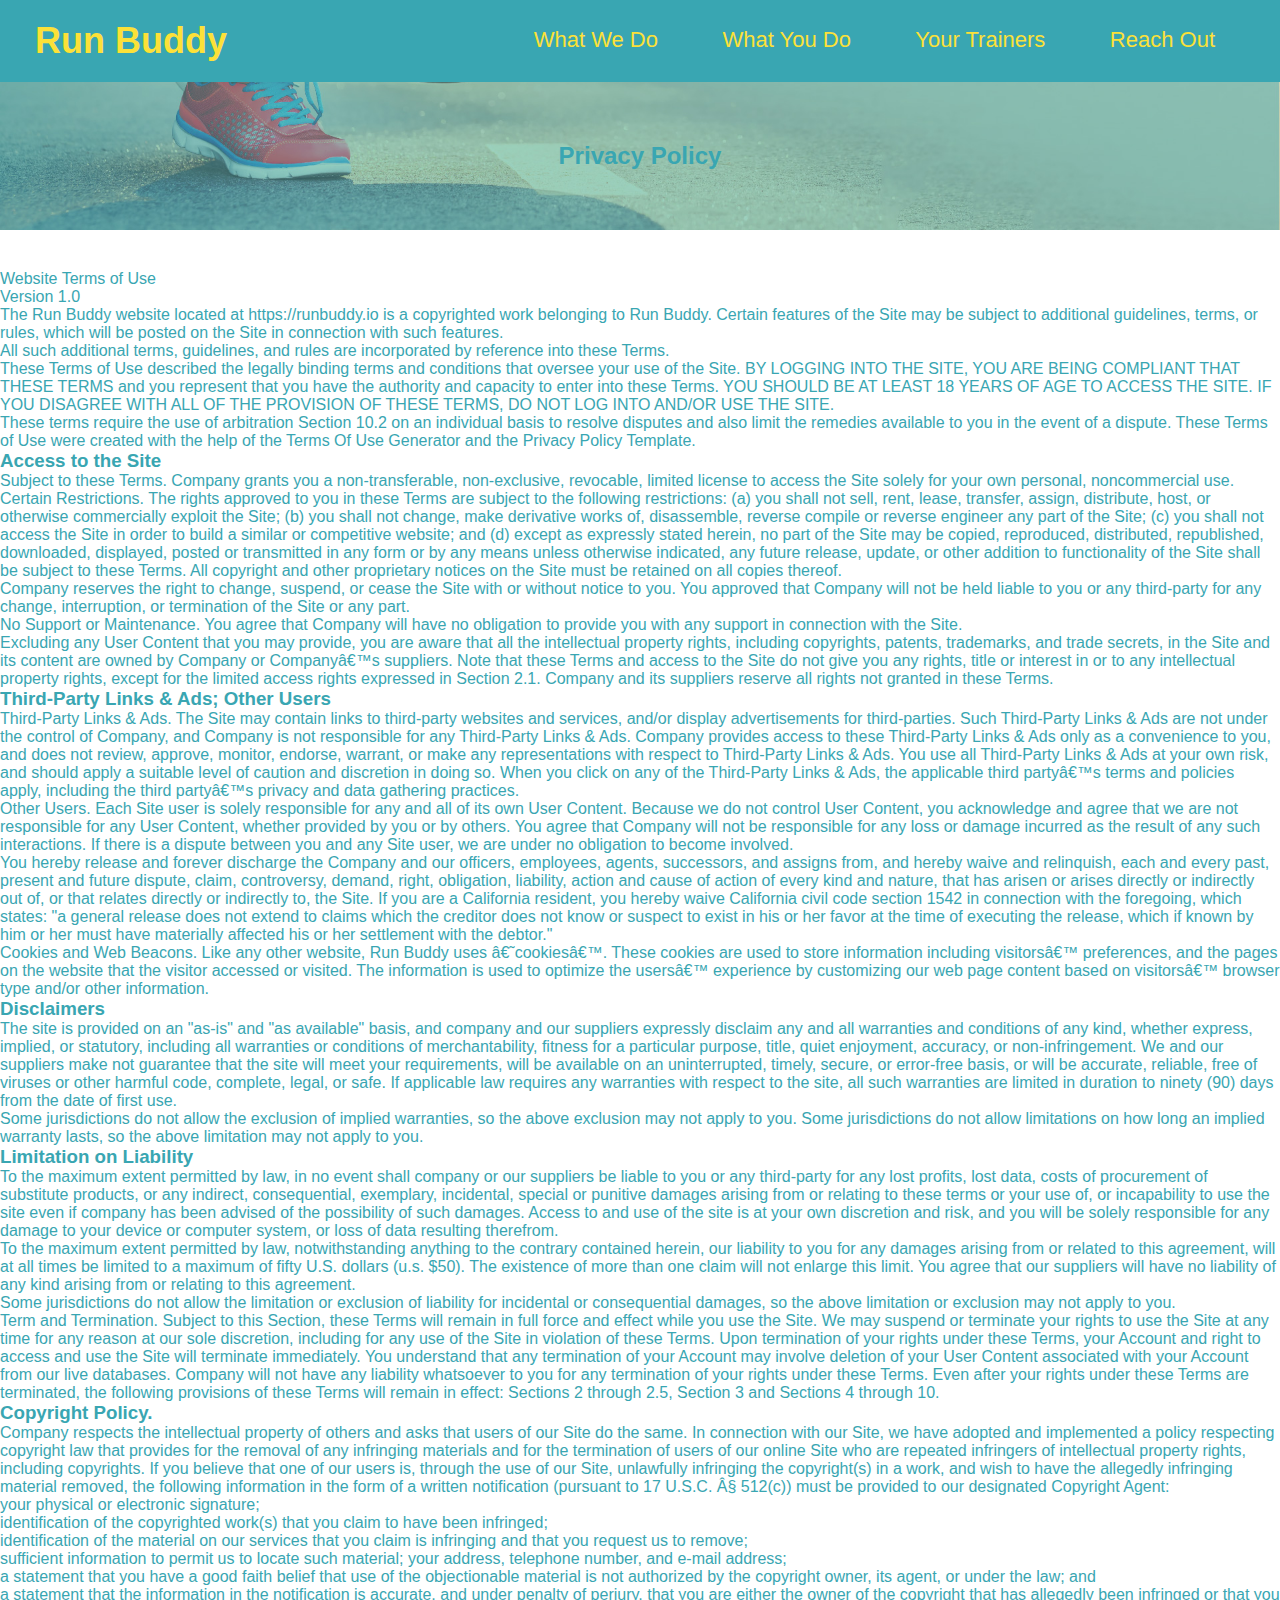
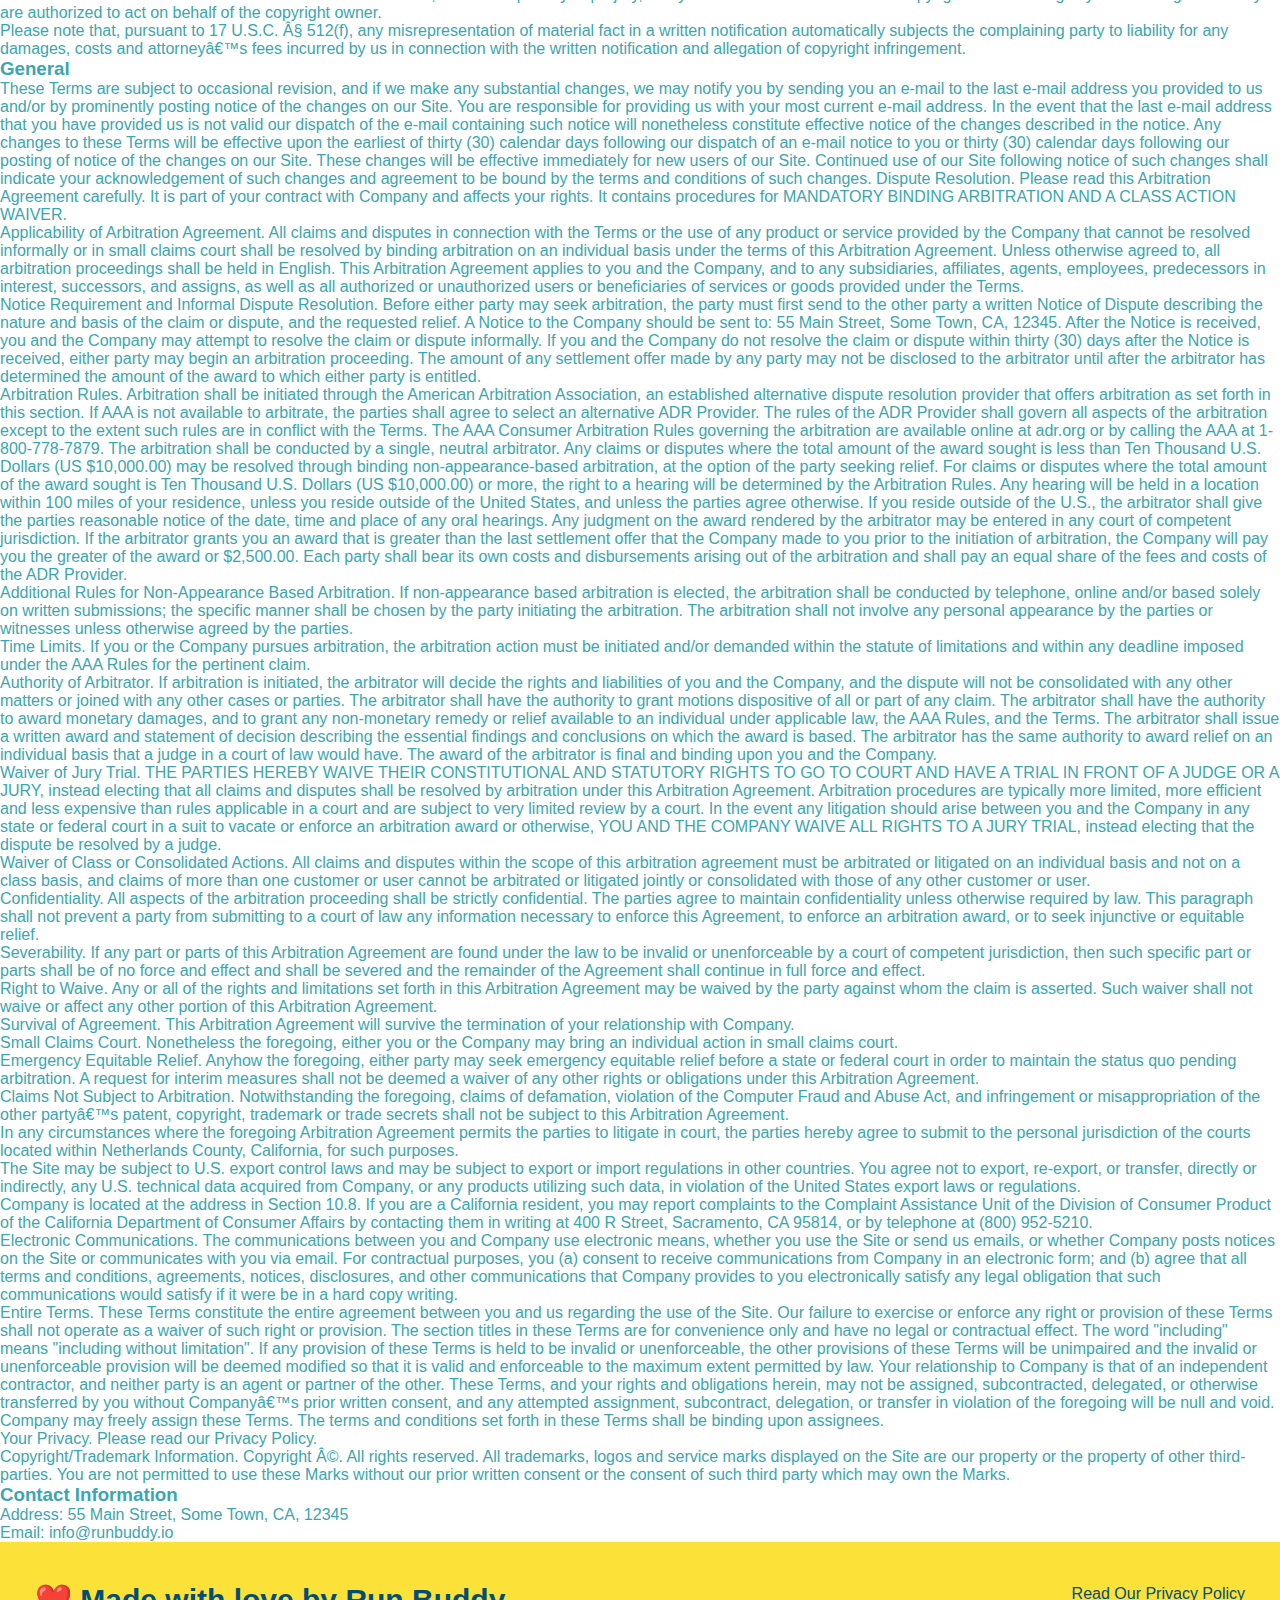
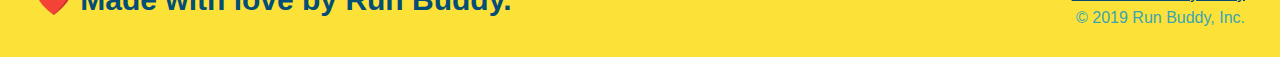
==== privacy-policy.html @ c0515776 "privavcy Policy" ====
<!DOCTYPE html>
<html lang="en">
    <head>
        <meta charset="UTF-8" />
        <title>Privavcy Policy - Run Buddy</title>
        <link rel="stylesheet" href="./assets/css/style.css" />
        
        <link rel="stylesheet" href="./assets/css/secondary-styles.css" />
    </head>
    <body>
    </body>
    <!-- navigation -->
    <header>     
        <h1>
          <a href="/">Run Buddy</a>
        </h1>
        <nav>
    <!-- Unordered list element-->
          <ul>
      <!-- List item element-->
            <li>
        <!--Anchor element -->
              <a href="./index.html#what-we-do">What We Do</a>
            </li>
            <li>
              <a href="./index.html#what-we-do">What You Do</a> 
            </li>
            <li>
               <a href="./index.html#what-we-do">Your Trainers</a> 
            </li>
             <li>
                <a href="./index.html#what-we-do">Reach Out</a> 
            </li>
          </ul>    
        </nav>
        <!-- footer -->
        </header>
        <section class="hero">
            <h2 class="page-title">
                Privacy Policy
            </h2>

        </section> 
        <article class="secondary-content">
            <p>
                Website Terms of Use
              </p>
        
              <p>
                Version 1.0
              </p>
        
              <p>
                The Run Buddy website located at https://runbuddy.io is a copyrighted work belonging to Run Buddy. Certain
                features of the Site may be subject to additional guidelines, terms, or rules, which will be posted on the Site
                in connection with such features.
              </p>
        
              <p>
                All such additional terms, guidelines, and rules are incorporated by reference into these Terms.
              </p>
        
              <p>
                These Terms of Use described the legally binding terms and conditions that oversee your use of the Site. BY
                LOGGING INTO THE SITE, YOU ARE BEING COMPLIANT THAT THESE TERMS and you represent that you have the authority
                and capacity to enter into these Terms. YOU SHOULD BE AT LEAST 18 YEARS OF AGE TO ACCESS THE SITE. IF YOU
                DISAGREE WITH ALL OF THE PROVISION OF THESE TERMS, DO NOT LOG INTO AND/OR USE THE SITE.
              </p>
        
              <p>
                These terms require the use of arbitration Section 10.2 on an individual basis to resolve disputes and also
                limit the remedies available to you in the event of a dispute. These Terms of Use were created with the help of
                the Terms Of Use Generator and the Privacy Policy Template.
              </p>
        
              <h3>
                Access to the Site
              </h3>
        
              <p>
                Subject to these Terms. Company grants you a non-transferable, non-exclusive, revocable, limited license to
                access the Site solely for your own personal, noncommercial use.
              </p>
        
              <p>
                Certain Restrictions. The rights approved to you in these Terms are subject to the following restrictions: (a)
                you shall not sell, rent, lease, transfer, assign, distribute, host, or otherwise commercially exploit the Site;
                (b) you shall not change, make derivative works of, disassemble, reverse compile or reverse engineer any part of
                the Site; (c) you shall not access the Site in order to build a similar or competitive website; and (d) except
                as expressly stated herein, no part of the Site may be copied, reproduced, distributed, republished, downloaded,
                displayed, posted or transmitted in any form or by any means unless otherwise indicated, any future release,
                update, or other addition to functionality of the Site shall be subject to these Terms. All copyright and other
                proprietary notices on the Site must be retained on all copies thereof.
              </p>
        
              <p>
                Company reserves the right to change, suspend, or cease the Site with or without notice to you. You approved
                that Company will not be held liable to you or any third-party for any change, interruption, or termination of
                the Site or any part.
              </p>
        
              <p>
                No Support or Maintenance. You agree that Company will have no obligation to provide you with any support in
                connection with the Site.
              </p>
        
              <p>
                Excluding any User Content that you may provide, you are aware that all the intellectual property rights,
                including copyrights, patents, trademarks, and trade secrets, in the Site and its content are owned by Company
                or Companyâ€™s suppliers. Note that these Terms and access to the Site do not give you any rights, title or
                interest in or to any intellectual property rights, except for the limited access rights expressed in Section
                2.1. Company and its suppliers reserve all rights not granted in these Terms.
              </p>
        
              <h3>
                Third-Party Links & Ads; Other Users
              </h3>
        
              <p>
                Third-Party Links & Ads. The Site may contain links to third-party websites and services, and/or display
                advertisements for third-parties. Such Third-Party Links & Ads are not under the control of Company, and Company
                is not responsible for any Third-Party Links & Ads. Company provides access to these Third-Party Links & Ads
                only as a convenience to you, and does not review, approve, monitor, endorse, warrant, or make any
                representations with respect to Third-Party Links & Ads. You use all Third-Party Links & Ads at your own risk,
                and should apply a suitable level of caution and discretion in doing so. When you click on any of the
                Third-Party Links & Ads, the applicable third partyâ€™s terms and policies apply, including the third partyâ€™s
                privacy and data gathering practices.
              </p>
        
              <p>
                Other Users. Each Site user is solely responsible for any and all of its own User Content. Because we do not
                control User Content, you acknowledge and agree that we are not responsible for any User Content, whether
                provided by you or by others. You agree that Company will not be responsible for any loss or damage incurred as
                the result of any such interactions. If there is a dispute between you and any Site user, we are under no
                obligation to become involved.
              </p>
        
              <p>
                You hereby release and forever discharge the Company and our officers, employees, agents, successors, and
                assigns from, and hereby waive and relinquish, each and every past, present and future dispute, claim,
                controversy, demand, right, obligation, liability, action and cause of action of every kind and nature, that has
                arisen or arises directly or indirectly out of, or that relates directly or indirectly to, the Site. If you are
                a California resident, you hereby waive California civil code section 1542 in connection with the foregoing,
                which states: "a general release does not extend to claims which the creditor does not know or suspect to exist
                in his or her favor at the time of executing the release, which if known by him or her must have materially
                affected his or her settlement with the debtor."
              </p>
        
              <p>
                Cookies and Web Beacons. Like any other website, Run Buddy uses â€˜cookiesâ€™. These cookies are used to store
                information including visitorsâ€™ preferences, and the pages on the website that the visitor accessed or visited.
                The information is used to optimize the usersâ€™ experience by customizing our web page content based on visitorsâ€™
                browser type and/or other information.
              </p>
        
              <h3>
                Disclaimers
              </h3>
        
              <p>
                The site is provided on an "as-is" and "as available" basis, and company and our suppliers expressly disclaim
                any and all warranties and conditions of any kind, whether express, implied, or statutory, including all
                warranties or conditions of merchantability, fitness for a particular purpose, title, quiet enjoyment, accuracy,
                or non-infringement. We and our suppliers make not guarantee that the site will meet your requirements, will be
                available on an uninterrupted, timely, secure, or error-free basis, or will be accurate, reliable, free of
                viruses or other harmful code, complete, legal, or safe. If applicable law requires any warranties with respect
                to the site, all such warranties are limited in duration to ninety (90) days from the date of first use.
              </p>
        
              <p>
                Some jurisdictions do not allow the exclusion of implied warranties, so the above exclusion may not apply to
                you. Some jurisdictions do not allow limitations on how long an implied warranty lasts, so the above limitation
                may not apply to you.
              </p>
        
              <h3>
                Limitation on Liability
              </h3>
        
              <p>
                To the maximum extent permitted by law, in no event shall company or our suppliers be liable to you or any
                third-party for any lost profits, lost data, costs of procurement of substitute products, or any indirect,
                consequential, exemplary, incidental, special or punitive damages arising from or relating to these terms or
                your use of, or incapability to use the site even if company has been advised of the possibility of such
                damages. Access to and use of the site is at your own discretion and risk, and you will be solely responsible
                for any damage to your device or computer system, or loss of data resulting therefrom.
              </p>
        
              <p>
                To the maximum extent permitted by law, notwithstanding anything to the contrary contained herein, our liability
                to you for any damages arising from or related to this agreement, will at all times be limited to a maximum of
                fifty U.S. dollars (u.s. $50). The existence of more than one claim will not enlarge this limit. You agree that
                our suppliers will have no liability of any kind arising from or relating to this agreement.
              </p>
        
              <p>
                Some jurisdictions do not allow the limitation or exclusion of liability for incidental or consequential
                damages, so the above limitation or exclusion may not apply to you.
              </p>
        
              <p>
                Term and Termination. Subject to this Section, these Terms will remain in full force and effect while you use
                the Site. We may suspend or terminate your rights to use the Site at any time for any reason at our sole
                discretion, including for any use of the Site in violation of these Terms. Upon termination of your rights under
                these Terms, your Account and right to access and use the Site will terminate immediately. You understand that
                any termination of your Account may involve deletion of your User Content associated with your Account from our
                live databases. Company will not have any liability whatsoever to you for any termination of your rights under
                these Terms. Even after your rights under these Terms are terminated, the following provisions of these Terms
                will remain in effect: Sections 2 through 2.5, Section 3 and Sections 4 through 10.
              </p>
        
              <h3>
                Copyright Policy.
              </h3>
        
              <p>
                Company respects the intellectual property of others and asks that users of our Site do the same. In connection
                with our Site, we have adopted and implemented a policy respecting copyright law that provides for the removal
                of any infringing materials and for the termination of users of our online Site who are repeated infringers of
                intellectual property rights, including copyrights. If you believe that one of our users is, through the use of
                our Site, unlawfully infringing the copyright(s) in a work, and wish to have the allegedly infringing material
                removed, the following information in the form of a written notification (pursuant to 17 U.S.C. Â§ 512(c)) must
                be provided to our designated Copyright Agent:
              </p>
        
              <ul>
                <li>
                  your physical or electronic signature;
                </li>
                <li>
                  identification of the copyrighted work(s) that you claim to have been infringed;
                </li>
                <li>
                  identification of the material on our services that you claim is infringing and that you request us to remove;
                </li>
                <li>
                  sufficient information to permit us to locate such material; your address, telephone number, and e-mail
                  address;
                </li>
                <li>
                  a statement that you have a good faith belief that use of the objectionable material is not authorized by the
                  copyright owner, its agent, or under the law; and
                </li>
                <li>
                  a statement that the information in the notification is accurate, and under penalty of perjury, that you are
                  either the owner of the copyright that has allegedly been infringed or that you are authorized to act on
                  behalf of the copyright owner.
                </li>
              </ul>
        
              <p>
                Please note that, pursuant to 17 U.S.C. Â§ 512(f), any misrepresentation of material fact in a written
                notification automatically subjects the complaining party to liability for any damages, costs and attorneyâ€™s
                fees incurred by us in connection with the written notification and allegation of copyright infringement.
              </p>
        
              <h3>
                General
              </h3>
        
              <p>
                These Terms are subject to occasional revision, and if we make any substantial changes, we may notify you by
                sending you an e-mail to the last e-mail address you provided to us and/or by prominently posting notice of the
                changes on our Site. You are responsible for providing us with your most current e-mail address. In the event
                that the last e-mail address that you have provided us is not valid our dispatch of the e-mail containing such
                notice will nonetheless constitute effective notice of the changes described in the notice. Any changes to these
                Terms will be effective upon the earliest of thirty (30) calendar days following our dispatch of an e-mail
                notice to you or thirty (30) calendar days following our posting of notice of the changes on our Site. These
                changes will be effective immediately for new users of our Site. Continued use of our Site following notice of
                such changes shall indicate your acknowledgement of such changes and agreement to be bound by the terms and
                conditions of such changes. Dispute Resolution. Please read this Arbitration Agreement carefully. It is part of
                your contract with Company and affects your rights. It contains procedures for MANDATORY BINDING ARBITRATION AND
                A CLASS ACTION WAIVER.
              </p>
        
              <p>
                Applicability of Arbitration Agreement. All claims and disputes in connection with the Terms or the use of any
                product or service provided by the Company that cannot be resolved informally or in small claims court shall be
                resolved by binding arbitration on an individual basis under the terms of this Arbitration Agreement. Unless
                otherwise agreed to, all arbitration proceedings shall be held in English. This Arbitration Agreement applies to
                you and the Company, and to any subsidiaries, affiliates, agents, employees, predecessors in interest,
                successors, and assigns, as well as all authorized or unauthorized users or beneficiaries of services or goods
                provided under the Terms.
              </p>
        
              <p>
                Notice Requirement and Informal Dispute Resolution. Before either party may seek arbitration, the party must
                first send to the other party a written Notice of Dispute describing the nature and basis of the claim or
                dispute, and the requested relief. A Notice to the Company should be sent to: 55 Main Street, Some Town, CA,
                12345. After the Notice is received, you and the Company may attempt to resolve the claim or dispute informally.
                If you and the Company do not resolve the claim or dispute within thirty (30) days after the Notice is received,
                either party may begin an arbitration proceeding. The amount of any settlement offer made by any party may not
                be disclosed to the arbitrator until after the arbitrator has determined the amount of the award to which either
                party is entitled.
              </p>
        
              <p>
                Arbitration Rules. Arbitration shall be initiated through the American Arbitration Association, an established
                alternative dispute resolution provider that offers arbitration as set forth in this section. If AAA is not
                available to arbitrate, the parties shall agree to select an alternative ADR Provider. The rules of the ADR
                Provider shall govern all aspects of the arbitration except to the extent such rules are in conflict with the
                Terms. The AAA Consumer Arbitration Rules governing the arbitration are available online at adr.org or by
                calling the AAA at 1-800-778-7879. The arbitration shall be conducted by a single, neutral arbitrator. Any
                claims or disputes where the total amount of the award sought is less than Ten Thousand U.S. Dollars (US
                $10,000.00) may be resolved through binding non-appearance-based arbitration, at the option of the party seeking
                relief. For claims or disputes where the total amount of the award sought is Ten Thousand U.S. Dollars (US
                $10,000.00) or more, the right to a hearing will be determined by the Arbitration Rules. Any hearing will be
                held in a location within 100 miles of your residence, unless you reside outside of the United States, and
                unless the parties agree otherwise. If you reside outside of the U.S., the arbitrator shall give the parties
                reasonable notice of the date, time and place of any oral hearings. Any judgment on the award rendered by the
                arbitrator may be entered in any court of competent jurisdiction. If the arbitrator grants you an award that is
                greater than the last settlement offer that the Company made to you prior to the initiation of arbitration, the
                Company will pay you the greater of the award or $2,500.00. Each party shall bear its own costs and
                disbursements arising out of the arbitration and shall pay an equal share of the fees and costs of the ADR
                Provider.
              </p>
        
              <p>
                Additional Rules for Non-Appearance Based Arbitration. If non-appearance based arbitration is elected, the
                arbitration shall be conducted by telephone, online and/or based solely on written submissions; the specific
                manner shall be chosen by the party initiating the arbitration. The arbitration shall not involve any personal
                appearance by the parties or witnesses unless otherwise agreed by the parties.
              </p>
        
              <p>
                Time Limits. If you or the Company pursues arbitration, the arbitration action must be initiated and/or demanded
                within the statute of limitations and within any deadline imposed under the AAA Rules for the pertinent claim.
              </p>
        
              <p>
                Authority of Arbitrator. If arbitration is initiated, the arbitrator will decide the rights and liabilities of
                you and the Company, and the dispute will not be consolidated with any other matters or joined with any other
                cases or parties. The arbitrator shall have the authority to grant motions dispositive of all or part of any
                claim. The arbitrator shall have the authority to award monetary damages, and to grant any non-monetary remedy
                or relief available to an individual under applicable law, the AAA Rules, and the Terms. The arbitrator shall
                issue a written award and statement of decision describing the essential findings and conclusions on which the
                award is based. The arbitrator has the same authority to award relief on an individual basis that a judge in a
                court of law would have. The award of the arbitrator is final and binding upon you and the Company.
              </p>
        
              <p>
                Waiver of Jury Trial. THE PARTIES HEREBY WAIVE THEIR CONSTITUTIONAL AND STATUTORY RIGHTS TO GO TO COURT AND HAVE
                A TRIAL IN FRONT OF A JUDGE OR A JURY, instead electing that all claims and disputes shall be resolved by
                arbitration under this Arbitration Agreement. Arbitration procedures are typically more limited, more efficient
                and less expensive than rules applicable in a court and are subject to very limited review by a court. In the
                event any litigation should arise between you and the Company in any state or federal court in a suit to vacate
                or enforce an arbitration award or otherwise, YOU AND THE COMPANY WAIVE ALL RIGHTS TO A JURY TRIAL, instead
                electing that the dispute be resolved by a judge.
              </p>
        
              <p>
                Waiver of Class or Consolidated Actions. All claims and disputes within the scope of this arbitration agreement
                must be arbitrated or litigated on an individual basis and not on a class basis, and claims of more than one
                customer or user cannot be arbitrated or litigated jointly or consolidated with those of any other customer or
                user.
              </p>
        
              <p>
                Confidentiality. All aspects of the arbitration proceeding shall be strictly confidential. The parties agree to
                maintain confidentiality unless otherwise required by law. This paragraph shall not prevent a party from
                submitting to a court of law any information necessary to enforce this Agreement, to enforce an arbitration
                award, or to seek injunctive or equitable relief.
              </p>
        
              <p>
                Severability. If any part or parts of this Arbitration Agreement are found under the law to be invalid or
                unenforceable by a court of competent jurisdiction, then such specific part or parts shall be of no force and
                effect and shall be severed and the remainder of the Agreement shall continue in full force and effect.
              </p>
        
              <p>
                Right to Waive. Any or all of the rights and limitations set forth in this Arbitration Agreement may be waived
                by the party against whom the claim is asserted. Such waiver shall not waive or affect any other portion of this
                Arbitration Agreement.
              </p>
        
              <p>
                Survival of Agreement. This Arbitration Agreement will survive the termination of your relationship with
                Company.
              </p>
        
              <p>
                Small Claims Court. Nonetheless the foregoing, either you or the Company may bring an individual action in small
                claims court.
              </p>
        
              <p>
                Emergency Equitable Relief. Anyhow the foregoing, either party may seek emergency equitable relief before a
                state or federal court in order to maintain the status quo pending arbitration. A request for interim measures
                shall not be deemed a waiver of any other rights or obligations under this Arbitration Agreement.
              </p>
        
              <p>
                Claims Not Subject to Arbitration. Notwithstanding the foregoing, claims of defamation, violation of the
                Computer Fraud and Abuse Act, and infringement or misappropriation of the other partyâ€™s patent, copyright,
                trademark or trade secrets shall not be subject to this Arbitration Agreement.
              </p>
        
              <p>
                In any circumstances where the foregoing Arbitration Agreement permits the parties to litigate in court, the
                parties hereby agree to submit to the personal jurisdiction of the courts located within Netherlands County,
                California, for such purposes.
              </p>
        
              <p>
                The Site may be subject to U.S. export control laws and may be subject to export or import regulations in other
                countries. You agree not to export, re-export, or transfer, directly or indirectly, any U.S. technical data
                acquired from Company, or any products utilizing such data, in violation of the United States export laws or
                regulations.
              </p>
        
              <p>
                Company is located at the address in Section 10.8. If you are a California resident, you may report complaints
                to the Complaint Assistance Unit of the Division of Consumer Product of the California Department of Consumer
                Affairs by contacting them in writing at 400 R Street, Sacramento, CA 95814, or by telephone at (800) 952-5210.
              </p>
        
              <p>
                Electronic Communications. The communications between you and Company use electronic means, whether you use the
                Site or send us emails, or whether Company posts notices on the Site or communicates with you via email. For
                contractual purposes, you (a) consent to receive communications from Company in an electronic form; and (b)
                agree that all terms and conditions, agreements, notices, disclosures, and other communications that Company
                provides to you electronically satisfy any legal obligation that such communications would satisfy if it were be
                in a hard copy writing.
              </p>
        
              <p>
                Entire Terms. These Terms constitute the entire agreement between you and us regarding the use of the Site. Our
                failure to exercise or enforce any right or provision of these Terms shall not operate as a waiver of such right
                or provision. The section titles in these Terms are for convenience only and have no legal or contractual
                effect. The word "including" means "including without limitation". If any provision of these Terms is held to be
                invalid or unenforceable, the other provisions of these Terms will be unimpaired and the invalid or
                unenforceable provision will be deemed modified so that it is valid and enforceable to the maximum extent
                permitted by law. Your relationship to Company is that of an independent contractor, and neither party is an
                agent or partner of the other. These Terms, and your rights and obligations herein, may not be assigned,
                subcontracted, delegated, or otherwise transferred by you without Companyâ€™s prior written consent, and any
                attempted assignment, subcontract, delegation, or transfer in violation of the foregoing will be null and void.
                Company may freely assign these Terms. The terms and conditions set forth in these Terms shall be binding upon
                assignees.
              </p>
        
              <p>
                Your Privacy. Please read our Privacy Policy.
              </p>
        
              <p>
                Copyright/Trademark Information. Copyright Â©. All rights reserved. All trademarks, logos and service marks
                displayed on the Site are our property or the property of other third-parties. You are not permitted to use
                these Marks without our prior written consent or the consent of such third party which may own the Marks.
              </p>
        
              <h3>
                Contact Information
              </h3>
        
              <p>
                Address: 55 Main Street, Some Town, CA, 12345
              </p>
        
              <p>
                Email: info@runbuddy.io
              </p>
        

        </article>   
        <footer>
            <h2>❤️ Made with love by Run Buddy.</h2>
            <div>
            <a href="#">Read Our Privacy Policy</a><br />
            &copy; 2019 Run Buddy, Inc.
            </div>  
        </footer>
</html>
---- assets/css/style.css ----
* {
    margin: 0;
    padding: 0;
    box-sizing: border-box;
}

body {
    /* more on this crazy alphanumerical value in a minute! */
    color: #39a6b2;
    font-family: Helvetica, Arial, sans-serif;
}
header {
    padding: 20px 35px;
    background-color: #39a6b2
}
header h1 {
    font-weight: bold;
    font-size: 36px;
    color: #fce138;
    margin: 0;
    display: inline;
}

header a {
    text-decoration: none;
    color: #fce138;
}
header nav {
    float: right;
    margin: 7px 0;
}
header nav ul li {
    display: inline;
}
header nav ul li a {
    margin: 0 30px;
    font-weight: lighter;
    font-size: 22px;
}
footer {
    background: #fce138;
    width: 100%;
    padding: 40px 35px;
}
footer h2 {
    display: inline;
    color: #024e76;
    font-size: 30px;
    margin: 0;
}
footer div {
    float: right;
    line-height: 1.5;
    text-align: right;
}
footer a {
    color: #024e76;
}
section {
    padding: 60px;
}
/* Hero Style Start */
.hero {
    background-image: url("../images/hero-bg.jpg");
    height: 600px;
    background-size:  cover;
    background-position:  center;
    position: relative;
}
.hero-form {
    background-color: #fce138;
    padding: 20px;
    width: 500px;
    color: #024e76;
    border: solid 3px #024e76;
    position: absolute;
    bottom: 120px;
    right: 140px;
}
.hero-form h3 {
    font-size: 24px;
    margin: 0;
}
.hero-form p {
    margin: 5px 0 15px 0;
}

.form-input {
    border: 1px solid #024e76;
    display: block;
    padding: 7px 15px;
    font-size: 16px;
    color: #025e76;
    width: 100%;
    margin-bottom: 15px;
}
.hero-form label {
    margin: 0px;
}
.hero-form button {
    color: #fce138;
    background-color: #024e76;
    border: none;
    padding: 10px 20px;
    font-size: 16px;
  }
  /* HERO STYLES END */
  .intro {
      text-align: center;
  }
  .intro h2 {
    font-size: 55px;
    color: #024e76;
    margin-bottom: 35px;
    padding: 0 100px 20px 100px;
    border-bottom: 3px solid;
    border-color: #fce138;
    display: inline-block;
  }
  .steps {
    text-align: center;
    background: #fce138;
  }
  .steps div {
      margin-bottom: 80px;
  }

  .steps img {
      width: 15%;
      margin: 10px 0;
  }

  .steps h3 {
      color: #024e76;
      font-size: 46px;
      margin-top: 10px;
  }

  .steps p {
      color: #39a6b2;
      font-size: 23px;
  }

  .steps span {
    font-size: 38px;
  }
  .section-title {
    font-size: 55px;
    color: #024e76;
    margin-bottom: 35px;
    padding: 0 100px 20px 100px;
    display: inline-block;
    border-bottom: 3px solid;
  }
  
  .primary-border {
    border-color: #fce138;
  }
  
  .secondary-border {
    border-color: #39a6b2;
  }
  .trainers {
    text-align: center;
  }
  .trainer {
    width: 900px;
    margin: 0 auto 30px auto;
    background: #024e76;
    color: #fce138;
    overflow: auto;
  }
  .trainer img {
    width: 35%;
    float: left;
  }
  
  .trainer-bio {
    padding: 35px;
    float: left;
    width: 65%;
  }
  .text-left {
    text-align: left;
  }
  
  .text-right {
    text-align: right;
  }
  .trainer-bio h3 {
    font-size: 32px;
    margin-bottom: 8px;
  }
  
  .trainer-bio h4 {
    font-weight: lighter;
    font-size: 26px;
    margin-bottom: 25px;
  }
  
  .trainer-bio p {
    font-size: 17px;
    line-height: 1.3;
  }
  /* REACH OUT STYLES START */
  .contact {
    text-align: center;
    background: #024e76;
  }
  .contact h2 {
      color: #fce138
  }
  .contact-info iframe {
      width: 400px;
      height: 400px;
  }
  .contact-info div {
      width: 410ox;
      display: inline-block;
      vertical-align: top;
      text-align: left;
      margin: 30px 0 0 60px;
      color: white;
  }
  .contact-info h3 {
      color: #fce138;
      font-size: 32px;
  }

  .contact-info p, .contact-info address {
      margin: 20px 0;
      line-height: 1.5;
      font-size: 20px;
      font-style: normal;
  }

  .contact-info a {
      color: #fce138;
  }
  /* REACH OUT STYLES END */
---- assets/css/secondary-styles.css ----
.hero {
    background-position: bottom;
    height: auto;
    text-align: center;
    margin-bottom: 40px;
  }
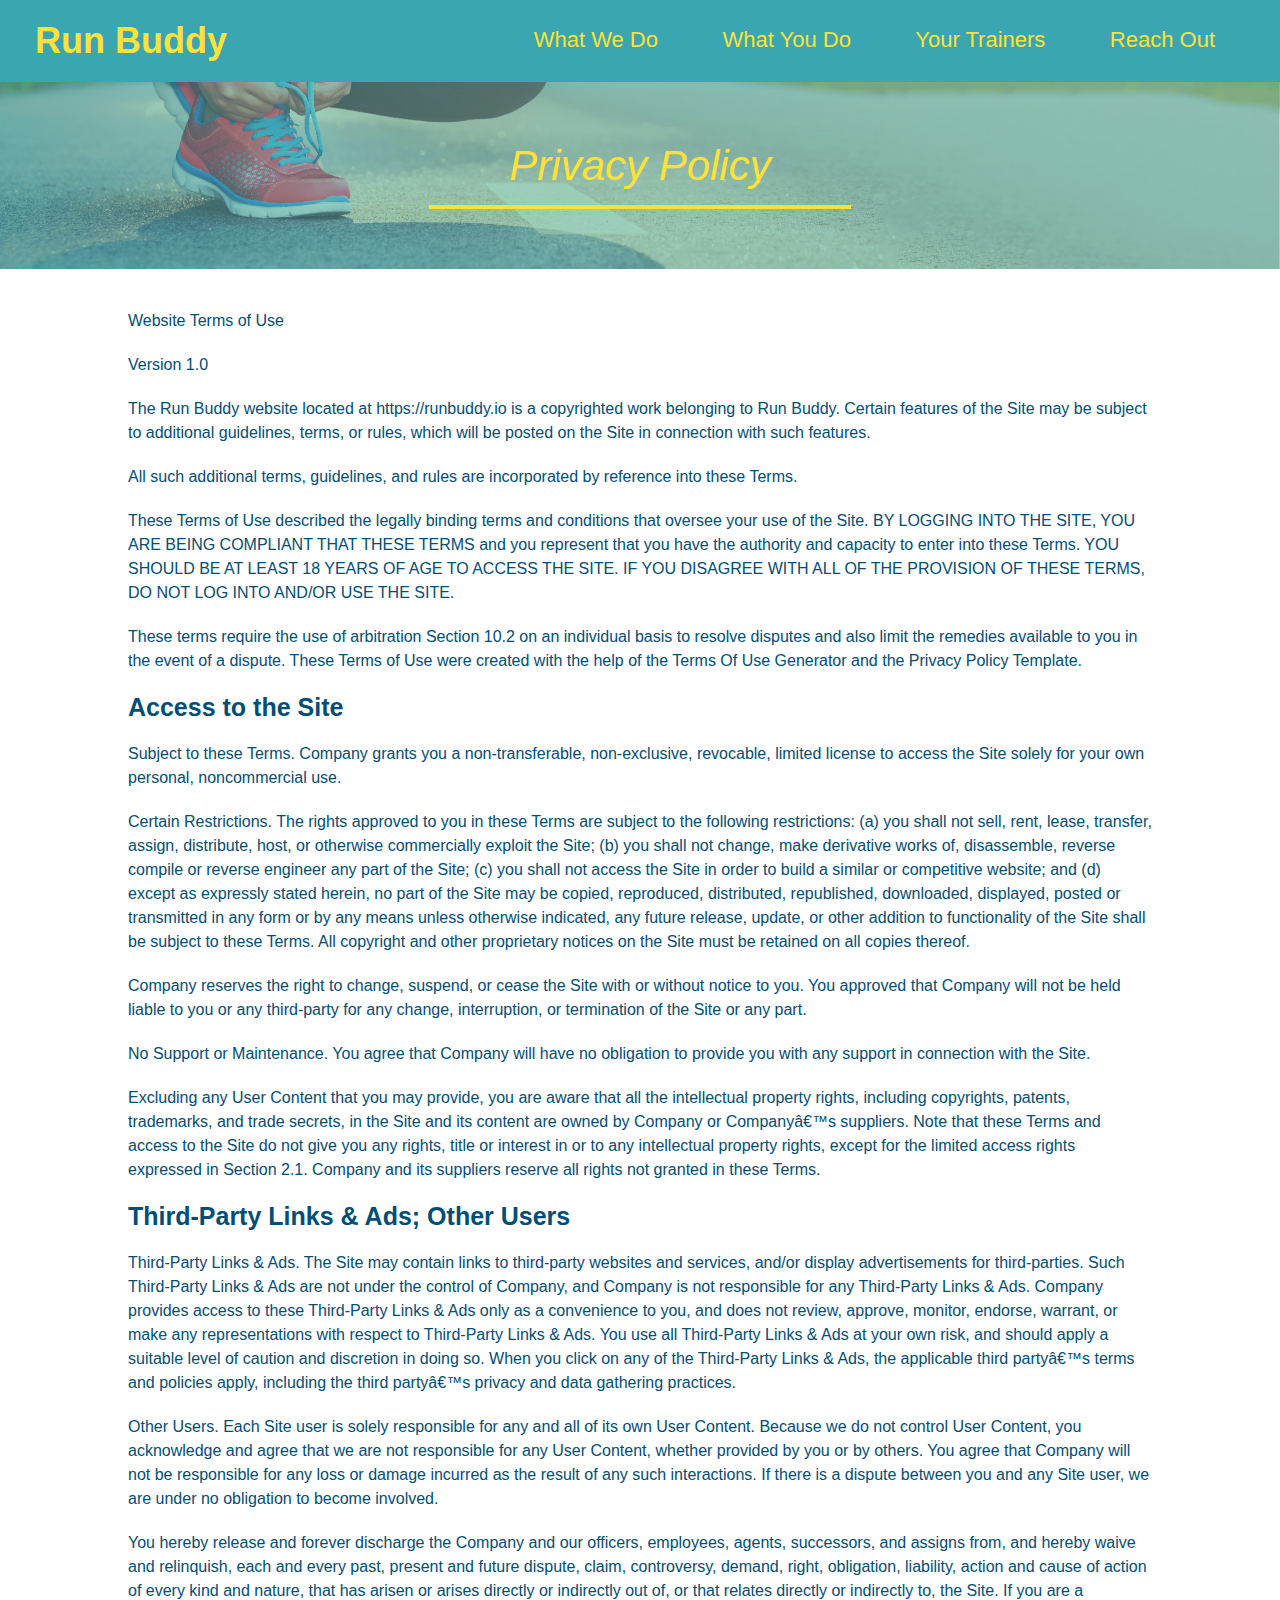
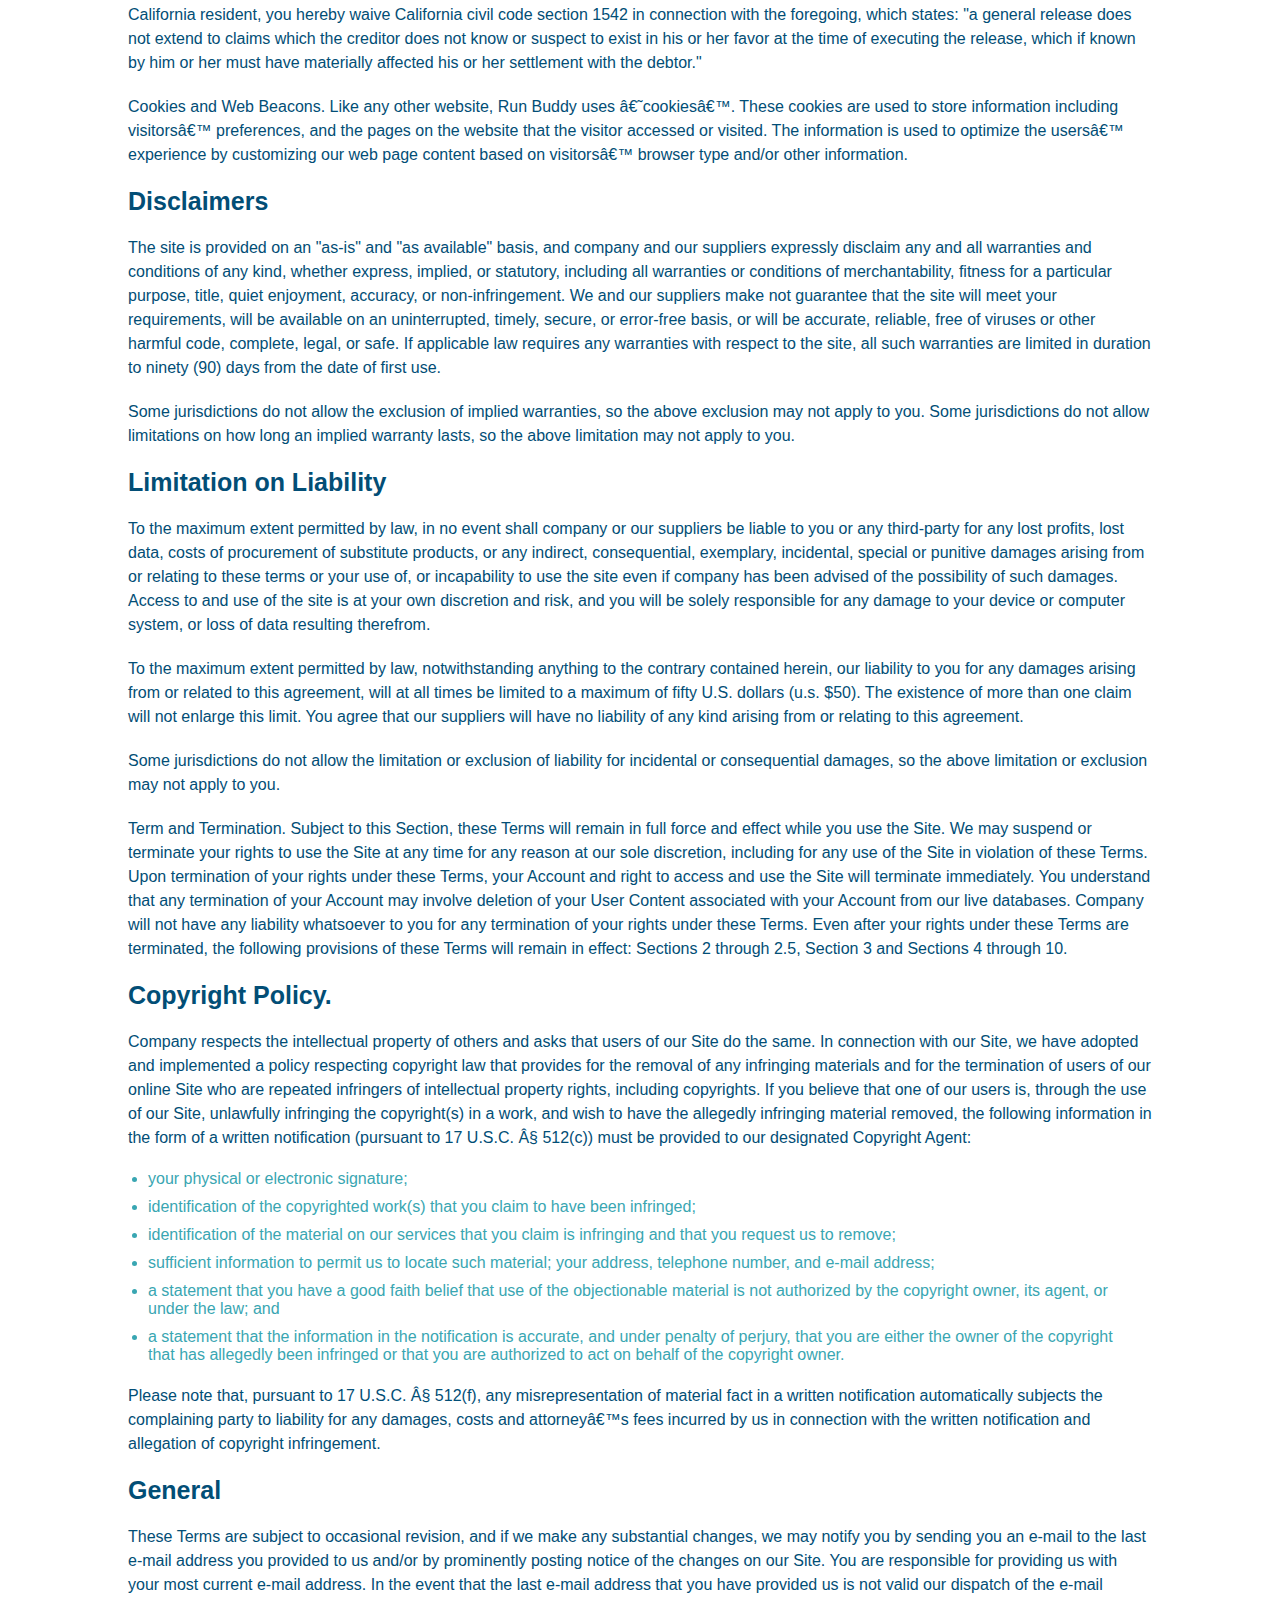
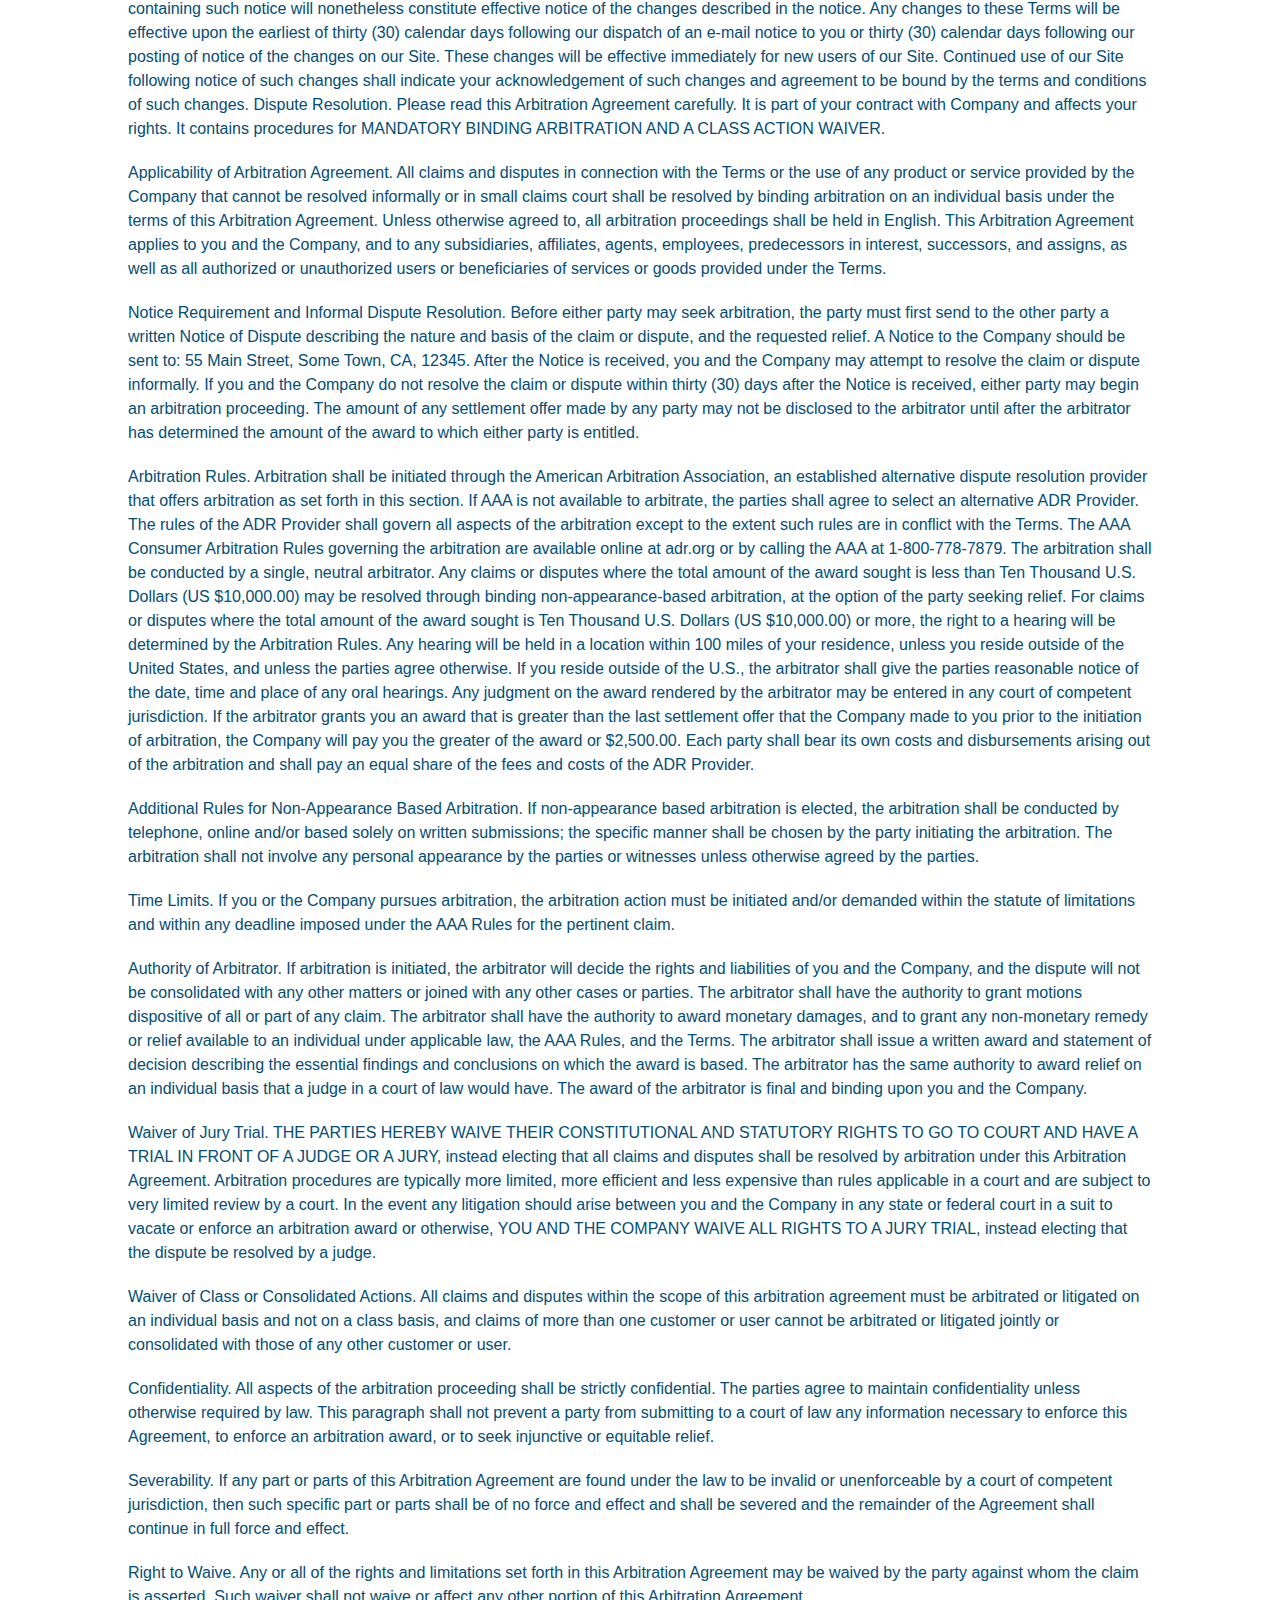
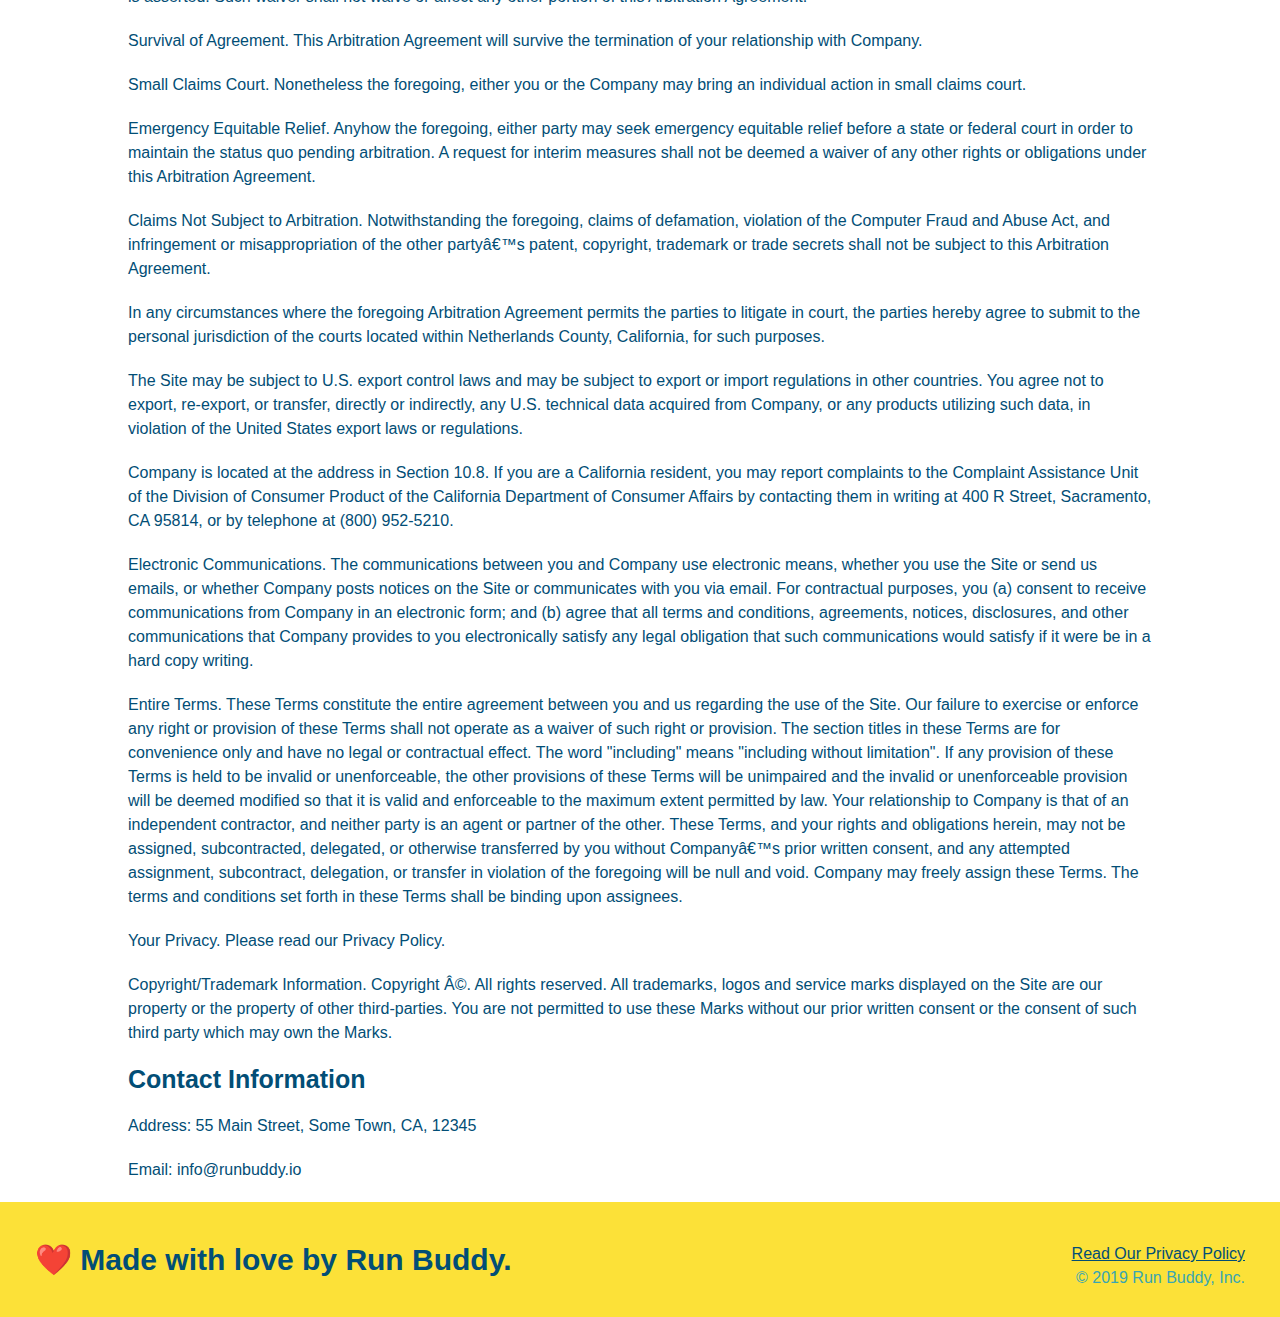
==== commit cdc72e94: "final updates to include code fixes" ====
--- a/privacy-policy.html
+++ b/privacy-policy.html
@@ -8,7 +8,7 @@
         <link rel="stylesheet" href="./assets/css/secondary-styles.css" />
     </head>
     <body>
-    </body>
+    
     <!-- navigation -->
     <header>     
         <h1>
@@ -33,27 +33,26 @@
             </li>
           </ul>    
         </nav>
-        <!-- footer -->
-        </header>
+    </header>
         <section class="hero">
             <h2 class="page-title">
                 Privacy Policy
             </h2>
 
         </section> 
-        <article class="secondary-content">
-            <p>
-                Website Terms of Use
-              </p>
-        
-              <p>
-                Version 1.0
-              </p>
-        
-              <p>
-                The Run Buddy website located at https://runbuddy.io is a copyrighted work belonging to Run Buddy. Certain
-                features of the Site may be subject to additional guidelines, terms, or rules, which will be posted on the Site
-                in connection with such features.
+            <article class="secondary-content">
+                <p>
+                    Website Terms of Use
+                </p>
+        
+                <p>
+                    Version 1.0
+                    </p>
+        
+                    <p>
+                    The Run Buddy website located at https://runbuddy.io is a copyrighted work belonging to Run Buddy. Certain
+                    features of the Site may be subject to additional guidelines, terms, or rules, which will be posted on the Site
+                    in connection with such features.
               </p>
         
               <p>
@@ -461,7 +460,6 @@
                 Email: info@runbuddy.io
               </p>
         
-
         </article>   
         <footer>
             <h2>❤️ Made with love by Run Buddy.</h2>
@@ -470,4 +468,6 @@
             &copy; 2019 Run Buddy, Inc.
             </div>  
         </footer>
+    </body>
+    
 </html>
--- a/assets/css/secondary-styles.css
+++ b/assets/css/secondary-styles.css
@@ -4,3 +4,34 @@
     text-align: center;
     margin-bottom: 40px;
   }
+.page-title {
+      color: #fce138;
+      display: inline-block;
+      border-bottom: 4px solid #fce138;
+      padding: 0 80px 15px 80px;
+      font-weight: normal;
+      font-size: 42px;
+      font-style: italic;
+  }
+  .secondary-content {
+      width: 80%;
+      margin: 0 auto;
+      color: #024e76;
+
+  }
+  .secondary-content h3 {
+      font-size: 25px;
+      margin: 20px 0;
+  }
+  .secondary-content p {
+      font-size: 16px;
+      line-height: 1.5;
+      margin: 20px 0;
+  }
+  .secondary-content ul {
+      margin: 15px 20px;
+  }
+  .secondary-content li {
+      color: #39a6b2;
+      margin: 10px 0 10px 0;
+  }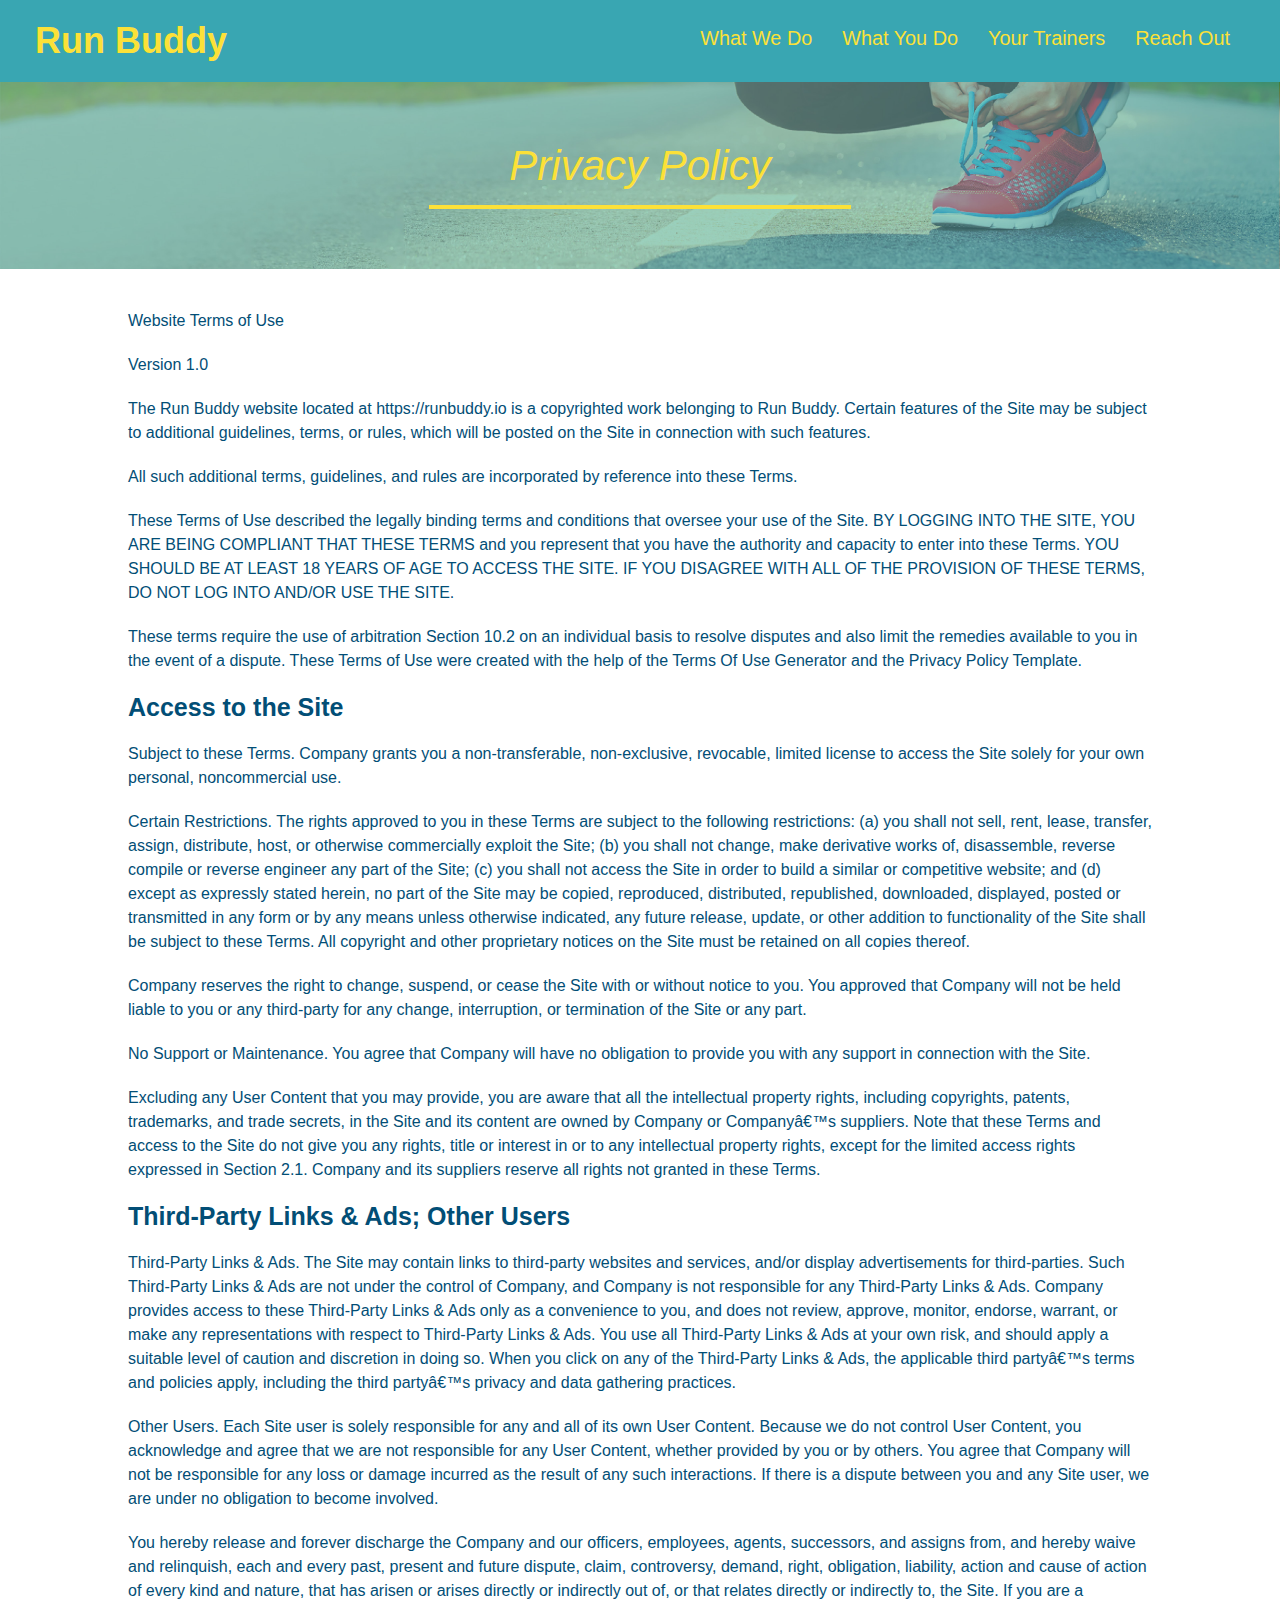
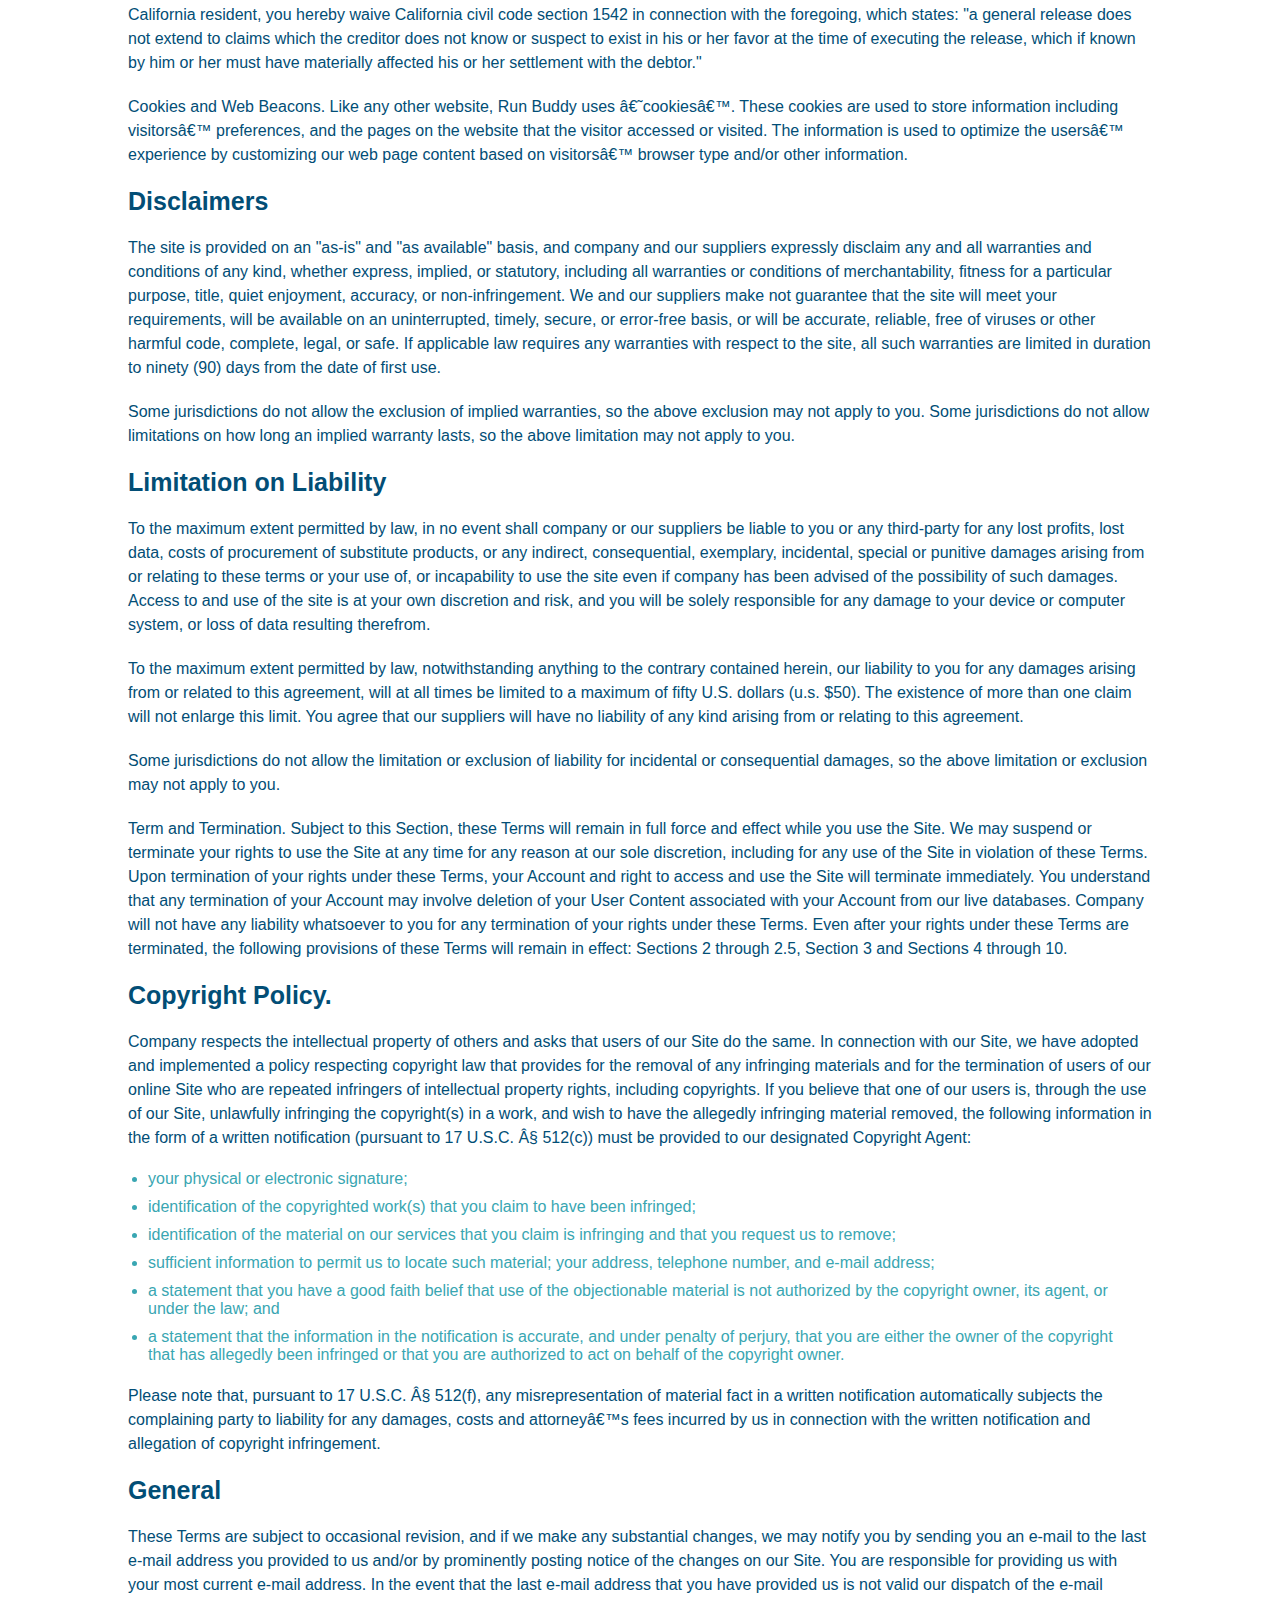
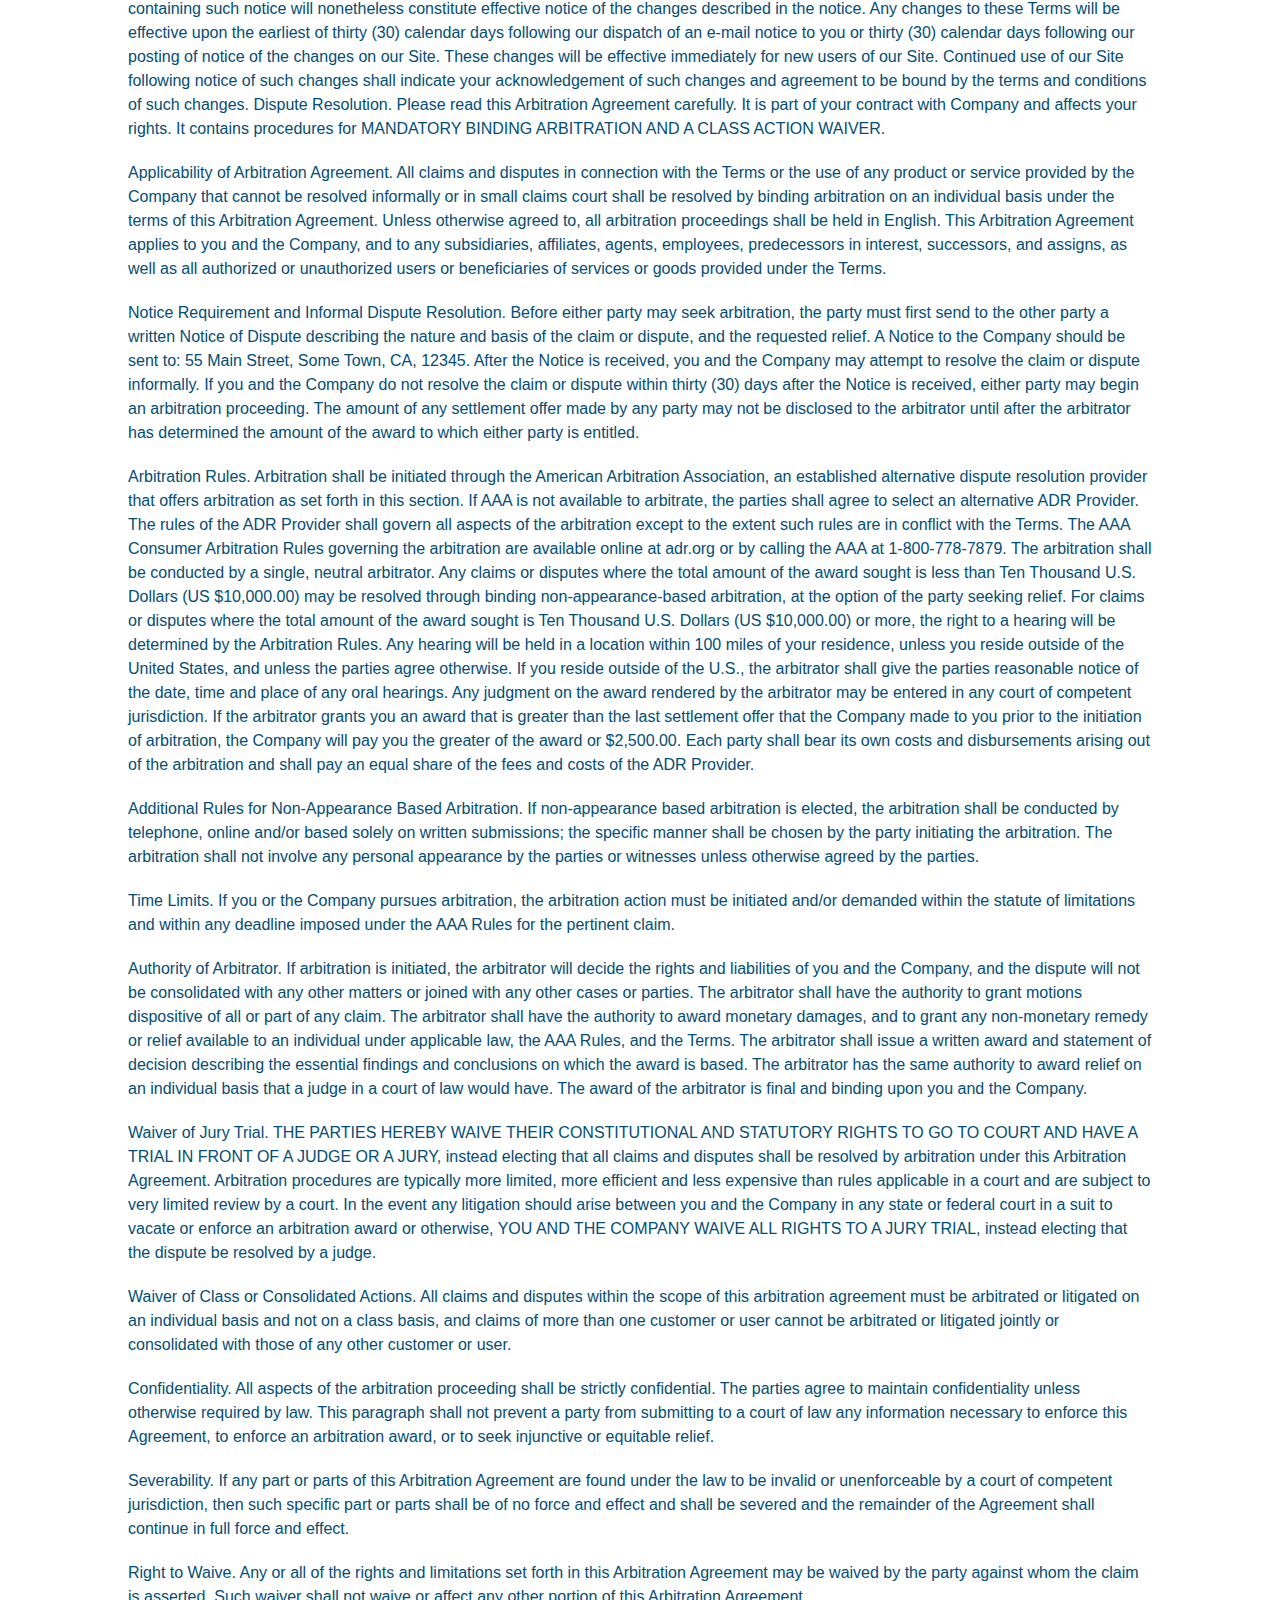
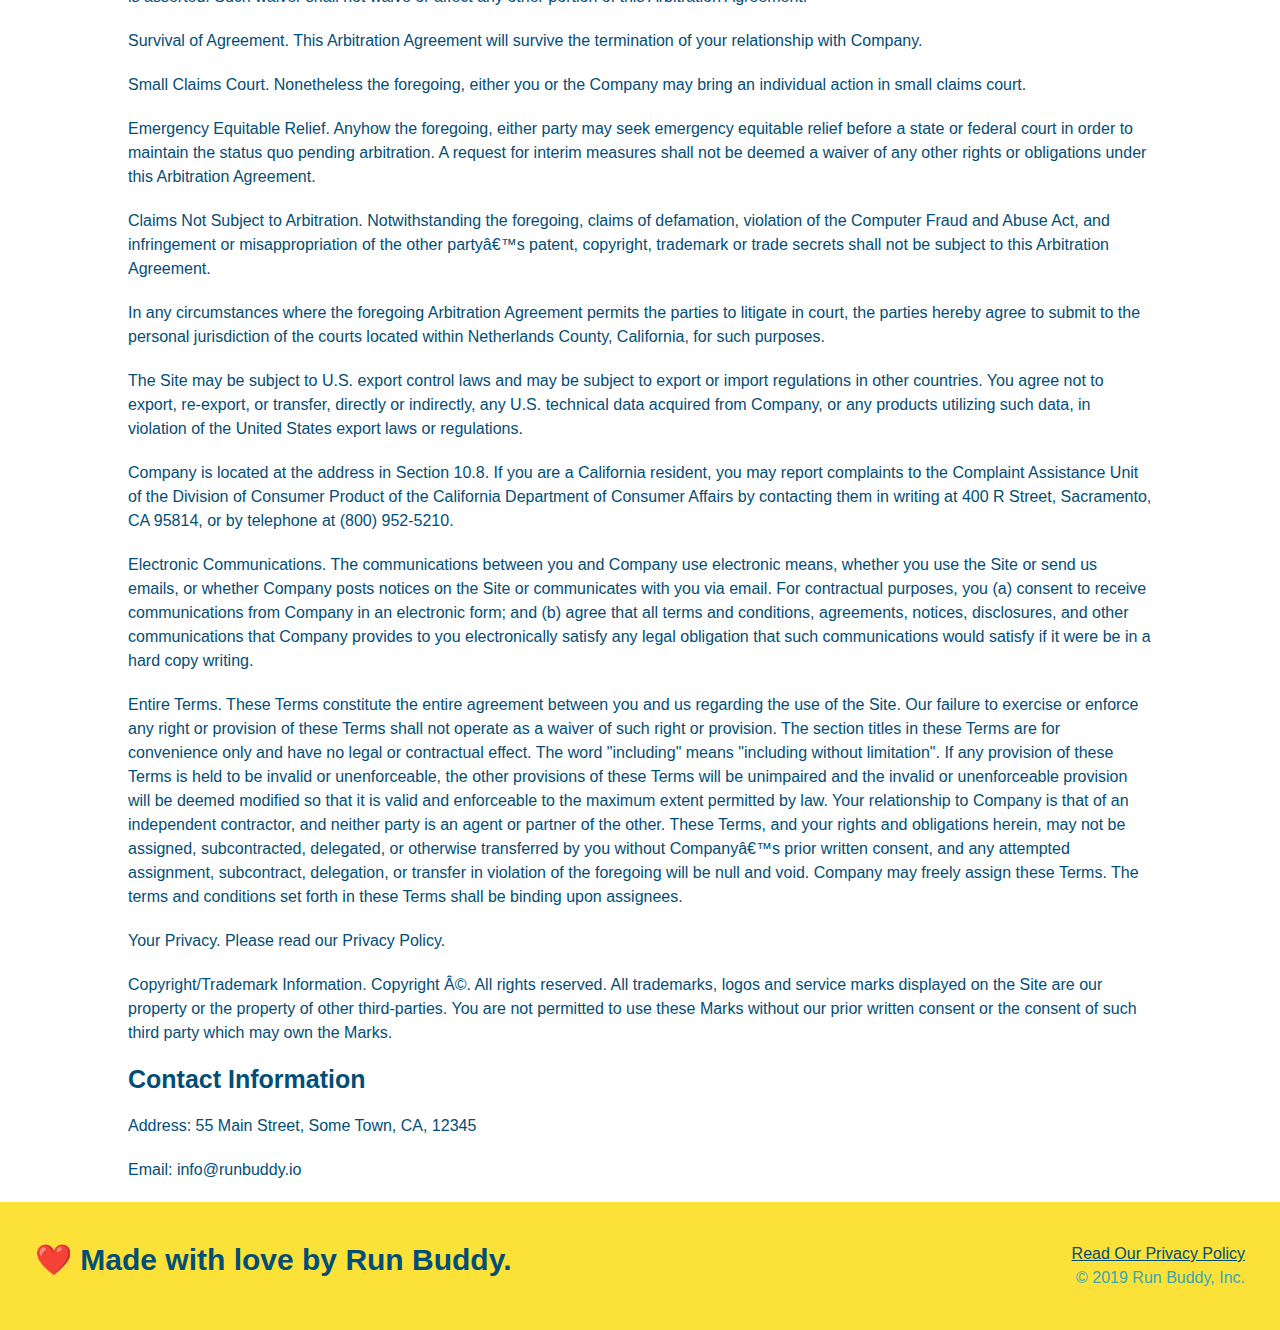
==== commit 4dc1984e: "add media viewport element to html and @media styles to CSS" ====
--- a/privacy-policy.html
+++ b/privacy-policy.html
@@ -6,6 +6,8 @@
         <link rel="stylesheet" href="./assets/css/style.css" />
         
         <link rel="stylesheet" href="./assets/css/secondary-styles.css" />
+        <!-- add meta viewport tag to head -->
+        <meta name="viewport" content="width=device-width, initial-scale=1.0" />
     </head>
     <body>
     
--- a/assets/css/style.css
+++ b/assets/css/style.css
@@ -1,241 +1,375 @@
 * {
-    margin: 0;
-    padding: 0;
-    box-sizing: border-box;
+  box-sizing: border-box;
+  margin: 0;
+  padding: 0;
 }
 
 body {
-    /* more on this crazy alphanumerical value in a minute! */
-    color: #39a6b2;
-    font-family: Helvetica, Arial, sans-serif;
-}
+  color: #39a6b2;
+  font-family: Helvetica, Arial, sans-serif;
+}
+
+
+/* HEADER / NAV BAR STYLES START */
+
 header {
-    padding: 20px 35px;
-    background-color: #39a6b2
-}
+  padding: 20px 35px;
+  background-color: #39a6b2;
+  display: flex;
+  justify-content: space-between;
+  flex-wrap: wrap;
+}
+
 header h1 {
-    font-weight: bold;
-    font-size: 36px;
-    color: #fce138;
-    margin: 0;
-    display: inline;
+  font-weight: bold;
+  margin: 0;
+  font-size: 36px;
+  color: #fce138;
 }
 
 header a {
-    text-decoration: none;
-    color: #fce138;
-}
+  text-decoration: none;
+  color: #fce138;
+}
+
 header nav {
-    float: right;
-    margin: 7px 0;
-}
-header nav ul li {
-    display: inline;
-}
+  margin: 7px 0;
+}
+
+header nav ul {
+  display: flex;
+  flex-wrap: wrap;
+  justify-content: space-between;
+  align-items: center;
+  list-style: none;
+}
+
 header nav ul li a {
-    margin: 0 30px;
-    font-weight: lighter;
-    font-size: 22px;
-}
+  padding: 10px 15px;
+  font-weight: lighter;
+  font-size: 1.55vw;
+}
+
+/* HEADER / NAVBAR STYLES END */
+
+
+
+/* FOOTER STYLES START */
 footer {
-    background: #fce138;
-    width: 100%;
-    padding: 40px 35px;
-}
+  background: #fce138;
+  padding: 40px 35px;
+  display: flex;
+  justify-content: space-between;
+  flex-wrap: wrap;
+  width: 100%;
+}
+
 footer h2 {
-    display: inline;
-    color: #024e76;
-    font-size: 30px;
-    margin: 0;
-}
+  color: #024e76;
+  font-size: 30px;
+  margin: 0;
+}
+
 footer div {
-    float: right;
-    line-height: 1.5;
-    text-align: right;
-}
+  line-height: 1.5;
+  text-align: right;
+}
+
 footer a {
-    color: #024e76;
-}
+  color: #024e76;
+}
+/* END FOOTER STYLES */
+
+/* STYLE ALL SECTION TAGS */
 section {
-    padding: 60px;
-}
-/* Hero Style Start */
+  padding: 60px;
+}
+
+/* HERO STYLES START */
 .hero {
-    background-image: url("../images/hero-bg.jpg");
-    height: 600px;
-    background-size:  cover;
-    background-position:  center;
-    position: relative;
-}
+  background-image: url('../images/hero-bg.jpg');
+  background-size: cover;
+  background-position: center;
+  display: flex;
+  justify-content: center;
+  flex-wrap: wrap;
+  align-items: flex-start;
+}
+
+.hero-cta {
+  width: 35%;
+  text-align: right;
+  margin: 3.5%;
+  color: #fff;
+  font-size: 18px;
+  line-height: 1.3;
+}
+
+.hero-cta h2 {
+  font-style: italic;
+  font-size: 55px;
+  color: #fce138;
+}
+
 .hero-form {
-    background-color: #fce138;
-    padding: 20px;
-    width: 500px;
-    color: #024e76;
-    border: solid 3px #024e76;
-    position: absolute;
-    bottom: 120px;
-    right: 140px;
-}
+  border: 3px solid #024e76;
+  background-color: #fce138;
+  padding: 20px;
+  color: #024e76;
+  width: 40%;
+  margin: 3.5%;
+}
+
 .hero-form h3 {
-    font-size: 24px;
-    margin: 0;
+  font-size: 24px;
+  margin: 0;
 }
 .hero-form p {
-    margin: 5px 0 15px 0;
+  margin: 5px 0 15px 0;
 }
 
 .form-input {
-    border: 1px solid #024e76;
-    display: block;
-    padding: 7px 15px;
-    font-size: 16px;
-    color: #025e76;
-    width: 100%;
-    margin-bottom: 15px;
-}
+  border: 1px solid #024e76;
+  display: block;
+  padding: 7px 15px;
+  font-size: 16px;
+  color: #024e76;
+  width: 100%;
+  margin-bottom: 15px; 
+}
+
 .hero-form label {
-    margin: 0px;
-}
+  margin: 0 5px;
+}
+
 .hero-form button {
-    color: #fce138;
-    background-color: #024e76;
-    border: none;
-    padding: 10px 20px;
-    font-size: 16px;
-  }
-  /* HERO STYLES END */
-  .intro {
-      text-align: center;
-  }
-  .intro h2 {
-    font-size: 55px;
-    color: #024e76;
-    margin-bottom: 35px;
-    padding: 0 100px 20px 100px;
-    border-bottom: 3px solid;
-    border-color: #fce138;
-    display: inline-block;
-  }
-  .steps {
-    text-align: center;
-    background: #fce138;
-  }
-  .steps div {
-      margin-bottom: 80px;
-  }
-
-  .steps img {
-      width: 15%;
-      margin: 10px 0;
-  }
-
-  .steps h3 {
-      color: #024e76;
-      font-size: 46px;
-      margin-top: 10px;
-  }
-
-  .steps p {
-      color: #39a6b2;
-      font-size: 23px;
-  }
-
-  .steps span {
-    font-size: 38px;
-  }
-  .section-title {
-    font-size: 55px;
-    color: #024e76;
-    margin-bottom: 35px;
-    padding: 0 100px 20px 100px;
-    display: inline-block;
-    border-bottom: 3px solid;
-  }
-  
-  .primary-border {
-    border-color: #fce138;
-  }
-  
-  .secondary-border {
-    border-color: #39a6b2;
-  }
-  .trainers {
-    text-align: center;
-  }
-  .trainer {
-    width: 900px;
-    margin: 0 auto 30px auto;
-    background: #024e76;
-    color: #fce138;
-    overflow: auto;
-  }
-  .trainer img {
-    width: 35%;
-    float: left;
-  }
-  
-  .trainer-bio {
-    padding: 35px;
-    float: left;
-    width: 65%;
-  }
-  .text-left {
-    text-align: left;
-  }
-  
-  .text-right {
-    text-align: right;
-  }
-  .trainer-bio h3 {
-    font-size: 32px;
-    margin-bottom: 8px;
-  }
-  
-  .trainer-bio h4 {
-    font-weight: lighter;
-    font-size: 26px;
-    margin-bottom: 25px;
-  }
-  
-  .trainer-bio p {
-    font-size: 17px;
-    line-height: 1.3;
-  }
-  /* REACH OUT STYLES START */
-  .contact {
-    text-align: center;
-    background: #024e76;
-  }
-  .contact h2 {
-      color: #fce138
-  }
-  .contact-info iframe {
-      width: 400px;
-      height: 400px;
-  }
-  .contact-info div {
-      width: 410ox;
-      display: inline-block;
-      vertical-align: top;
-      text-align: left;
-      margin: 30px 0 0 60px;
-      color: white;
-  }
-  .contact-info h3 {
-      color: #fce138;
-      font-size: 32px;
-  }
-
-  .contact-info p, .contact-info address {
-      margin: 20px 0;
-      line-height: 1.5;
-      font-size: 20px;
-      font-style: normal;
-  }
-
-  .contact-info a {
-      color: #fce138;
-  }
-  /* REACH OUT STYLES END */
-
+  color: #fce138;
+  background-color: #024e76;
+  border: none;
+  padding: 10px 20px;
+  font-size: 16px;
+} 
+/* HERO STYLES END */
+
+
+/* SECTION TITLE STYLES START */
+.section-title {
+  font-size: 48px;
+  border-bottom: 3px solid;
+  color: #024e76;
+  padding-bottom: 20px;
+  text-align: center;
+  margin: 0 auto 35px auto;
+  width: 50%;
+}
+
+.primary-border {
+  border-color: #fce138;
+}
+
+.secondary-border {
+  border-color: #39a6b2;
+}
+/* SECTION TITLE STYLES END */
+
+/* WHAT WE DO STYLES */
+
+.intro p {
+  line-height: 1.7;
+  color: #39a6b2;
+  width: 80%;
+  margin: 0 auto;
+  font-size: 20px;
+  text-align: center;
+}
+/* WHAT YOU DO STYLES END */
+
+
+/* WHAT YOU DO STYLES START */
+.steps { 
+  background: #fce138;
+}
+
+.step {
+  margin: 50px auto;
+  padding-bottom: 50px;
+  width: 80%;
+  border-bottom: 1px solid #39a6b2;
+  display: flex;
+  flex-wrap: wrap;
+  align-items: center;
+  justify-content: space-between;
+}
+
+.step h3 {
+  color: #024e76;
+  font-size: 46px;
+  flex: 1 30%;
+}
+
+.step-info {
+  flex: 2 70%;
+  display: flex;
+  flex-wrap: wrap;
+  align-items: center;
+}
+
+.step-img {
+  flex: 1 12%;
+  margin-right: 20px;
+}
+
+.step-img img {
+  max-width: 100%;
+}
+
+.step-text {
+  flex: 12;
+}
+
+.step-text p {
+  color: #39a6b2;
+  font-size: 18px;
+}
+
+.step-text h4 {
+  font-size: 26px;
+  line-height: 1.5;
+  color: #024e76;
+}
+
+/* WHAT YOU DO STYLES END */
+
+/* MEET THE TRAINERS START */
+.trainers {
+  width: 100%;
+  margin: 0;
+  display: flex;
+  flex-wrap: wrap;
+  justify-content: space-around;
+}
+
+.trainer {
+  margin: 20px;
+  flex: 1;
+  background: #024e76;
+  color: #fce138;
+}
+
+.trainer img {
+  width: 100%;
+}
+
+.trainer-bio {
+  padding: 25px;
+  line-height: 1.3;
+}
+
+.trainer-bio h3 {
+  font-size: 28px;
+}
+
+.trainer-bio h4 {
+  font-weight: lighter;
+  font-size: 22px;
+  margin-bottom: 15px;
+}
+
+.trainer-bio p {
+  font-size: 17px;
+}
+/* TRAINER STYLES END */
+
+/* REACH OUT STYLES START */
+.contact {
+  background: #024e76;
+}
+
+.contact h2 {
+  color: #fce138;
+}
+
+.contact-info {
+  display: flex;
+  justify-content: space-between;
+  flex-wrap: wrap;
+}
+
+.contact-info > * {
+  flex: 1;
+  margin: 15px;
+}
+
+.contact-info iframe {
+  height: 400px;
+}
+
+.contact-info div {
+  color: white;
+}
+
+.contact-info h3 {
+  color: #fce138;
+  font-size: 32px;
+}
+
+.contact-info p, .contact-info address {
+  margin: 20px 0;
+  line-height: 1.5;
+  font-size: 16px;
+  font-style: normal;
+}
+
+.contact-form input, .contact-form textarea {
+  border: 1px solid #024e76;
+  display: block;
+  padding: 7px 15px;
+  font-size: 16px;
+  color: #024e76;
+  width: 100%;
+  margin-bottom: 15px;
+  margin-top: 5px;
+}
+
+.contact-form button {
+  width: 100%;
+  border: none;
+  background: #fce138;
+  color: #024e76;
+  text-align: center;
+  padding: 15px 0;
+  font-size: 16px;
+}
+
+.contact-info a {
+  color: #fce138;
+}
+
+
+/* REACH OUT STYLES END */
+
+/* UTILITIES */
+.text-left {
+  text-align: left;
+}
+
+.text-right {
+  text-align: right;
+}
+
+.flex-row {
+  display: flex;
+}
+
+/* MEDIA QUERY FOR SMALLER DESKTOP SCREENS AND SMALLER */
+@media screen and (max-width: 980px) {
+}
+
+/* MEDIA QUERY FOR TABLETS AND SMALLER */
+@media screen and (max-width: 768PX) {
+}
+
+/* MEDIA QUERY FOR MOBILE PHONES AND SMALLER */
+@media screen and (max-width: 575PX) {
+}
+
